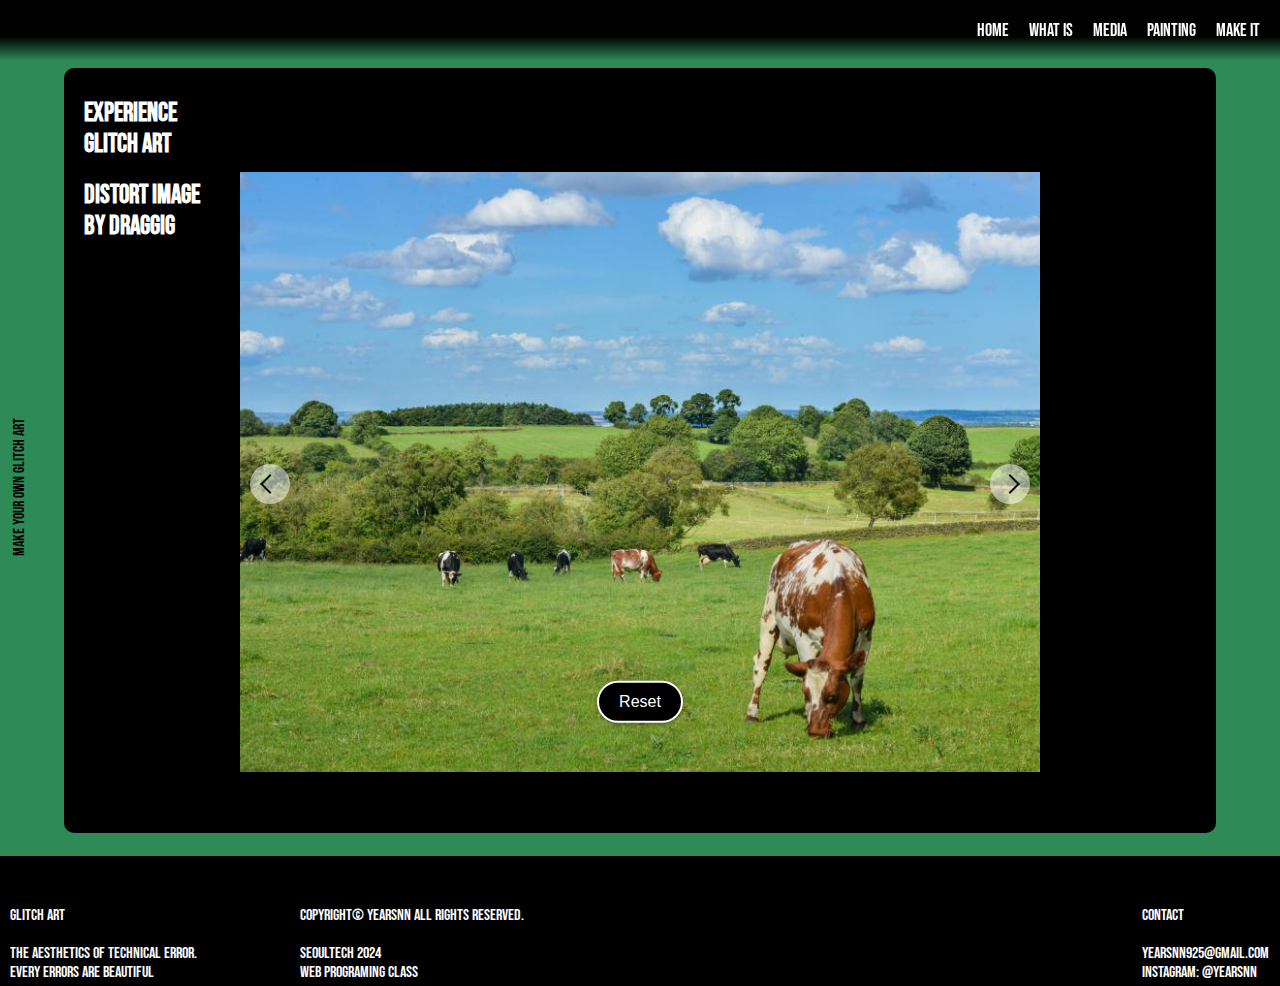
==== make-it.html @ 002fe617 "Add files via upload" ====
<!DOCTYPE html>
<html>
<head>
    <title>What Is - Glitch Art</title>
    <meta charset="utf-8">
    <meta name="viewport" content="width=device-width, initial-scale=1.0">
    <link rel="stylesheet" href="style.css">
    <link rel="preconnect" href="https://fonts.googleapis.com">
    <link rel="preconnect" href="https://fonts.gstatic.com" crossorigin>
    <link href="https://fonts.googleapis.com/css2?family=Bebas+Neue&display=swap" rel="stylesheet">
    <style>
        html {background: seagreen;}

        * {
            box-sizing: border-box;
            margin: 0;
            padding: 0;
        }

        body {
            display: flex;
            flex-direction: column;
            justify-content: center;
            align-items: center;
            height: 100vh;
            background-color: seagreen;
            color: #fff;
        }

        .slider-back {
            position: absolute;
            width: 90vw;
            height: 85vh;
            background-color: black;
            border-radius: 10px;
        }

        .guide{
            transform: translate(20px, 30px);
        }

        .guide h2{
            font-size: 26px;
            padding-bottom: 20px;
        }

        #slider {
            position: relative;
            width: 800px;
            height: 600px;
            overflow: hidden;
            background-color: black;
            top: 12%;

        }

        .slide {
            position: absolute;
            width: 100%;
            height: 100%;
            top: 0;
            left: 100%;
            transition: left 0.5s ease;
        }

        .slide.active {
            left: 0;
        }

        #slide-3{
            z-index: 1;
        }

        .container {
            position: relative;
            width: 100%;
            height: 100%;
        }

        .grid-container {
            position: relative;
            width: 100%;
            height: 100%;
            display: flex;
            flex-wrap: wrap;
            background-size: cover;
            background-position: center;
        }

        .background-image {
            position: absolute;
            top: 0;
            left: 0;
            width: 100%;
            height: 100%;
            object-fit: cover;
            background-size: cover;
            background-position: center;
            pointer-events: none;
        }

        .grid {
            position: absolute;
            cursor: grab;
            transition: transform 0.3s, opacity 0.3s;
            overflow: hidden;
            z-index: 1;
        }

        .grid img {
            position: absolute;
            width: 100%;
            height: 100%;
            object-fit: cover;
            top: 0;
            left: 0;
            pointer-events: none;
        }

        .grid.dragging {
            opacity: 0.8;
        }

        .grid.active {
            filter: brightness(1.5) saturate(1.3); 
            background-image: repeating-linear-gradient(45deg, transparent, transparent 5px, rgba(255,255,255,0.05) 5px, rgba(255,255,255,0.05) 10px);
        }

        .horizontal-effect .grid.active {
            filter: hue-rotate(180deg) invert(1); 
        }

        #reset-button {
            padding: 10px 20px;
            font-size: 16px;
            cursor: pointer;
            background-color: black;
            color: white;
            border-radius: 50px;
            box-shadow: 0 2px 4px rgba(0, 0, 0, 0.3);
            transform: translateY(40%);
            z-index: 2;
            border: 2px solid white;
        }

        #reset-button:hover {
            background-color: white;
            border: 2px solid black;
            color: black;
        }

        #navigation {
            position: absolute;
            bottom: 20px;
            display: flex;
            justify-content: center;
            align-items: center;
            gap: 10px;
        }

        .nav-dot {
            width: 12px;
            height: 12px;
            background-color: #888;
            border-radius: 50%;
            cursor: pointer;
            transition: background-color 0.3s;
        }

        .nav-dot.active {
            background-color: #fff;
        }

        .container[data-version="horizontal"] .grid {
            width: calc(100% / 30);
            height: 100%;
        }

        .container[data-version="grid"] .grid {
            width: calc(100% / 10);
            height: calc(100% / 5);
        }

        .container[data-version="dots"] .grid {
            width: 30px;
            height: 30px;
            border-radius: 50%;
            overflow: hidden;
            box-shadow: 0 0 5px rgba(255, 255, 255, 0.1);
        }

        .arrow {
            position: absolute;
            top: 52%;
            transform: translateY(-50%);
            width: 40px;
            height: 40px;
            background-color: rgba(255, 255, 255, 0.5);
            border-radius: 50%;
            display: flex;
            justify-content: center;
            align-items: center;
            cursor: pointer;
            z-index: 2;
            transition: background-color 0.3s;
            transform: translateY(-50%);
        }

        .arrow:hover {
            background-color: rgba(255, 255, 255, 0.8);
        }

        .arrow.left {
            left: 10px;
            transform: translateY(-50%) rotate(90deg);
        }

        .arrow.right {
            right: 10px;
        }

        .arrow:before {
            content: '';
            width: 12px;
            height: 12px;
            border-top: 2px solid #111;
            border-right: 2px solid #111;
            transform: rotate(135deg);
            display: inline-block;
        }

        .arrow.right:before {
            transform: rotate(45deg);
        }

        .content-container{
            position: absolute;
            top: 53%;
            left: -50px;
            text-align: left;
        }

        .content-container p{
            transform: rotate(270deg);
            color: black;
            text-align: center;
        }

        footer{
            transform: translateY(150px);
        }
    </style>
</head>
<body>
    <nav class="navbar">
        <ul>
            <li><a href="index.html">Home</a></li>
            <li><a href="what-is.html">What is</a></li>
            <li><a href="media.html">Media</a></li>
            <li><a href="painting.html">Painting</a></li>
            <li><a href="make-it.html">Make it</a></li>
        </ul>
    </nav>
    <div class="slider-back">
        <div class="guide">
            <h2>experience<br>glitch art</h2>
            <h2>distort image<br>by draggig</h2>
        </div>
    </div>
    <div class="content-container">
        <p>make your own glitch art</p>
    </div>
    <div id="slider">
        <div class="arrow left" id="prev-slide"></div>
        <div class="arrow right" id="next-slide"></div>
        <div class="slide" id="slide-1">
            <div class="container horizontal-effect" data-image="22.jpg" data-version="horizontal">
                <div class="grid-container">
                    <img class="background-image" src="22.jpg" alt="Background Image">
                </div>
            </div>
        </div>
        <div class="slide" id="slide-2">
            <div class="container" data-image="33.jpg" data-version="grid" style="background-image: url('33.jpg');">
                <div class="grid-container">
                    <img class="background-image" src="33.jpg" alt="Background Image">
                </div>
            </div>
        </div>
        <div class="slide" id="slide-3">
            <div class="container" data-image="44.jpg" data-version="dots">
                <div class="grid-container">
                    <img class="background-image" src="44.jpg" alt="Background Image">
                </div>
            </div>
        </div>
    </div>
    <button id="reset-button">Reset</button>
    <div id="navigation">
        <span class="nav-dot" data-slide="1"></span>
        <span class="nav-dot" data-slide="2"></span>
        <span class="nav-dot" data-slide="3"></span>
    </div>
    <script>
        const slider = document.getElementById('slider');
        const slides = document.querySelectorAll('.slide');
        const resetButton = document.getElementById('reset-button');
        const navDots = document.querySelectorAll('.nav-dot');
        const prevSlide = document.getElementById('prev-slide');
        const nextSlide = document.getElementById('next-slide');

        let isDragging = false;
        let startX, startY;
        let currentGrid;
        let currentSlide = 0;

        function initializeGrids(container, image, version) {
            const gridContainer = container.querySelector('.grid-container');
            const containerWidth = gridContainer.clientWidth;
            const containerHeight = gridContainer.clientHeight;

            let totalGrids, gridsPerRow, gridWidth, gridHeight;

            if (version === 'horizontal') {
                totalGrids = 30;
                gridsPerRow = 30;
                gridWidth = containerWidth / gridsPerRow;
                gridHeight = containerHeight;
            } else if (version === 'grid') {
                totalGrids = 50;
                gridsPerRow = 10;
                gridWidth = containerWidth / gridsPerRow;
                gridHeight = containerHeight / 5;
            } else if (version === 'dots') {
                totalGrids = (containerWidth / 20) * (containerHeight / 20);
                gridsPerRow = containerWidth / 20;
                gridWidth = 30;
                gridHeight = 30;
            }

            for (let i = 0; i < totalGrids; i++) {
                const grid = document.createElement('div');
                grid.classList.add('grid');
                const row = Math.floor(i / gridsPerRow);
                const col = i % gridsPerRow;

                grid.style.width = `${gridWidth}px`;
                grid.style.height = `${gridHeight}px`;
                grid.style.left = `${col * gridWidth}px`;
                grid.style.top = `${row * gridHeight}px`;

                const img = document.createElement('img');
                img.src = image;
                img.style.width = `${containerWidth}px`;
                img.style.height = `${containerHeight}px`;
                img.style.left = `-${col * gridWidth}px`;
                img.style.top = `-${row * gridHeight}px`;

                grid.appendChild(img);
                gridContainer.appendChild(grid);

                grid.addEventListener('mousedown', (e) => {
                    isDragging = true;
                    startX = e.pageX - (parseInt(grid.dataset.offsetX) || 0);
                    startY = e.pageY - (parseInt(grid.dataset.offsetY) || 0);
                    currentGrid = grid;
                    currentGrid.style.cursor = 'grabbing';
                    currentGrid.classList.add('dragging');
                });

                grid.addEventListener('mouseup', () => {
                    isDragging = false;
                    currentGrid.style.cursor = 'grab';
                    currentGrid.classList.remove('dragging');
                    if (currentGrid.style.transform !== 'translateX(0px) translateY(0px)') {
                        currentGrid.classList.add('active');
                    }
                    currentGrid.dataset.offsetX = parseInt(currentGrid.style.transform.split('(')[1].split('px')[0]) || 0;
                    currentGrid.dataset.offsetY = parseInt(currentGrid.style.transform.split(',')[1].split('px')[0]) || 0;
                });

                grid.addEventListener('mousemove', (e) => {
                    if (isDragging && currentGrid === grid) {
                        const dx = e.pageX - startX;
                        const dy = e.pageY - startY;
                        let newTransformX = 0;
                        let newTransformY = 0;

                        if (version === 'horizontal') {
                            newTransformX = Math.max(-100, Math.min(100, dx));
                            currentGrid.style.transform = `translateX(${newTransformX}px)`;
                        } else if (version === 'grid' || version === 'dots') {
                            newTransformX = Math.max(-100, Math.min(100, dx));
                            newTransformY = Math.max(-100, Math.min(100, dy));
                            currentGrid.style.transform = `translateX(${newTransformX}px) translateY(${newTransformY}px)`;
                        }
                    }
                });

                grid.addEventListener('mouseleave', () => {
                    if (isDragging && currentGrid === grid) {
                        isDragging = false;
                        currentGrid.style.cursor = 'grab';
                        currentGrid.classList.remove('dragging');
                    }
                });
            }
        }

        slides.forEach((slide) => {
            const container = slide.querySelector('.container');
            const image = container.dataset.image;
            const version = container.dataset.version;
            initializeGrids(container, image, version);
        });

        resetButton.addEventListener('click', () => {
            const activeSlide = document.querySelector('.slide.active');
            const grids = activeSlide.querySelectorAll('.grid');

            grids.forEach(grid => {
                grid.style.transform = 'translateX(0px) translateY(0px)';
                grid.dataset.offsetX = 0;
                grid.dataset.offsetY = 0;
                grid.classList.remove('active');
            });
        });

        function changeSlide(index) {
            slides[currentSlide].classList.remove('active');
            navDots[currentSlide].classList.remove('active');

            currentSlide = index;
            slides[currentSlide].classList.add('active');
            navDots[currentSlide].classList.add('active');
        }

        navDots.forEach((dot, index) => {
            dot.addEventListener('click', () => {
                changeSlide(index);
            });
        });

        prevSlide.addEventListener('click', () => {
            let newSlideIndex = (currentSlide - 1 + slides.length) % slides.length;
            changeSlide(newSlideIndex);
        });

        nextSlide.addEventListener('click', () => {
            let newSlideIndex = (currentSlide + 1) % slides.length;
            changeSlide(newSlideIndex);
        });

        changeSlide(0);
    </script>
</body>
<footer>
    <div class="footer-container">
        <div class="footer-content1">
            <p>GLITCH ART</p>
            <br>
            <p>The aesthetics of technical error.</p>
            <p>Every errors are beautiful</p>
        </div>
        <div class="footer-content2">
            <p>copyright&copy; yearsnn all rights reserved.</p>
            <br>
            <P>Seoultech 2024</P>
            <p>Web Programing Class</p>
        </div>
        <div class="footer-content3">
            <p>contact</p>
            <br>
            <P>yearsnn925@gmail.com</P>
            <p>instagram: @yearsnn</p>
        </div>
    </div>
</footer>
</html>
---- style.css ----
@import url('https://fonts.googleapis.com/css2?family=Bebas+Neue&display=swap');
body, h1, h2, h3, p, ul, li, div {margin: 0; padding: 0;}
h2{font-size: 3rem;}
p{font-size: 1rem; margin: 0;}
html{background: black; color: white; font-family: Bebas Neue;}
body {
    margin: 0;
    background-color: #000;
    color: #fff;
    overflow-x: hidden;
}
footer{width:100vw; height: 130px; background: black; position: sticky;}
.footer-container{position: relative; width: 100vw; height: 130px;}
.footer-content1{position: absolute; top: 50px; left: 10px; display: flex; flex-direction: column; width: 30%; height: 50px;}
.footer-content2{position: absolute; top: 50px; left: 300px; display: flex; flex-direction: column; width: 30%; height: 50px;}
.footer-content3{position: absolute; top: 50px; right:10px; display: flex; flex-direction: column; width: 10%; height: 50px;}


.navbar {
    position: fixed;
    top: 0px;
    width: 100%;
    background: linear-gradient(to bottom, rgba(1,1,1,1) 60%, rgba(1,1,1,0));
    z-index: 300;
}

.navbar ul {
    list-style: none;
    padding: 0;
    margin: 0;
    display: flex;
    justify-content: flex-end;
    padding: 20px;
    gap: 20px;
}

.navbar ul li {
    margin: 0;
}

.navbar ul li a {
    color: #fff;
    text-decoration: none;
    font-size: 18px;
    transition: color 0.3s;
}

.navbar ul li a:hover {
    color: red;
}

#content {
    display: none;
    padding: 20px;
}

section {
    margin-top: 100vh;
    padding: 20px;
    background: rgba(0, 0, 0, 0.8);
}
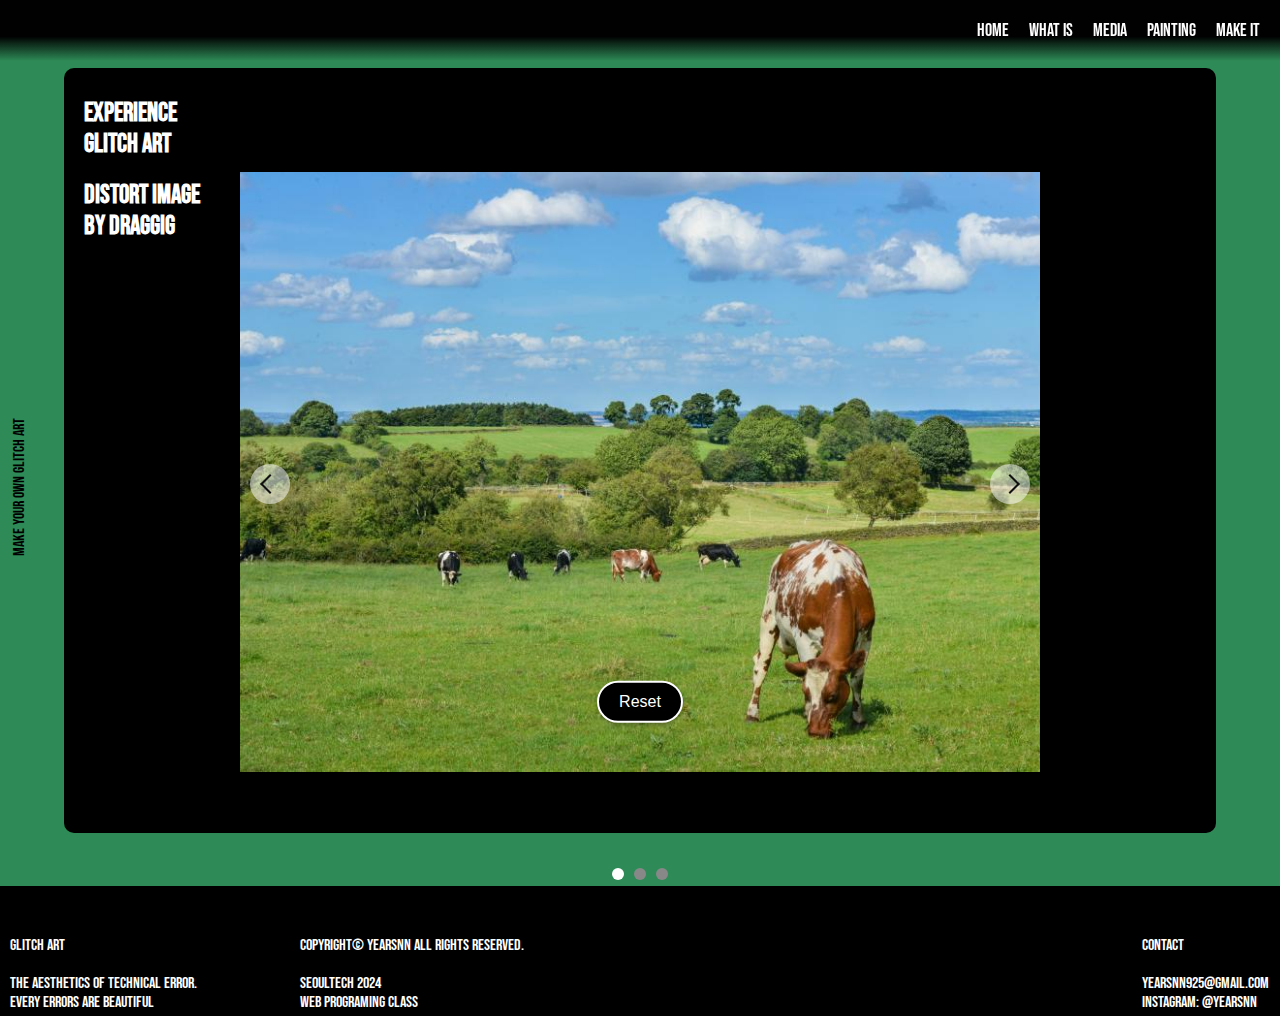
==== commit 15911187: "Add files via upload" ====
--- a/make-it.html
+++ b/make-it.html
@@ -247,7 +247,7 @@
         }
 
         footer{
-            transform: translateY(150px);
+            transform: translateY(20vh);
         }
     </style>
 </head>
